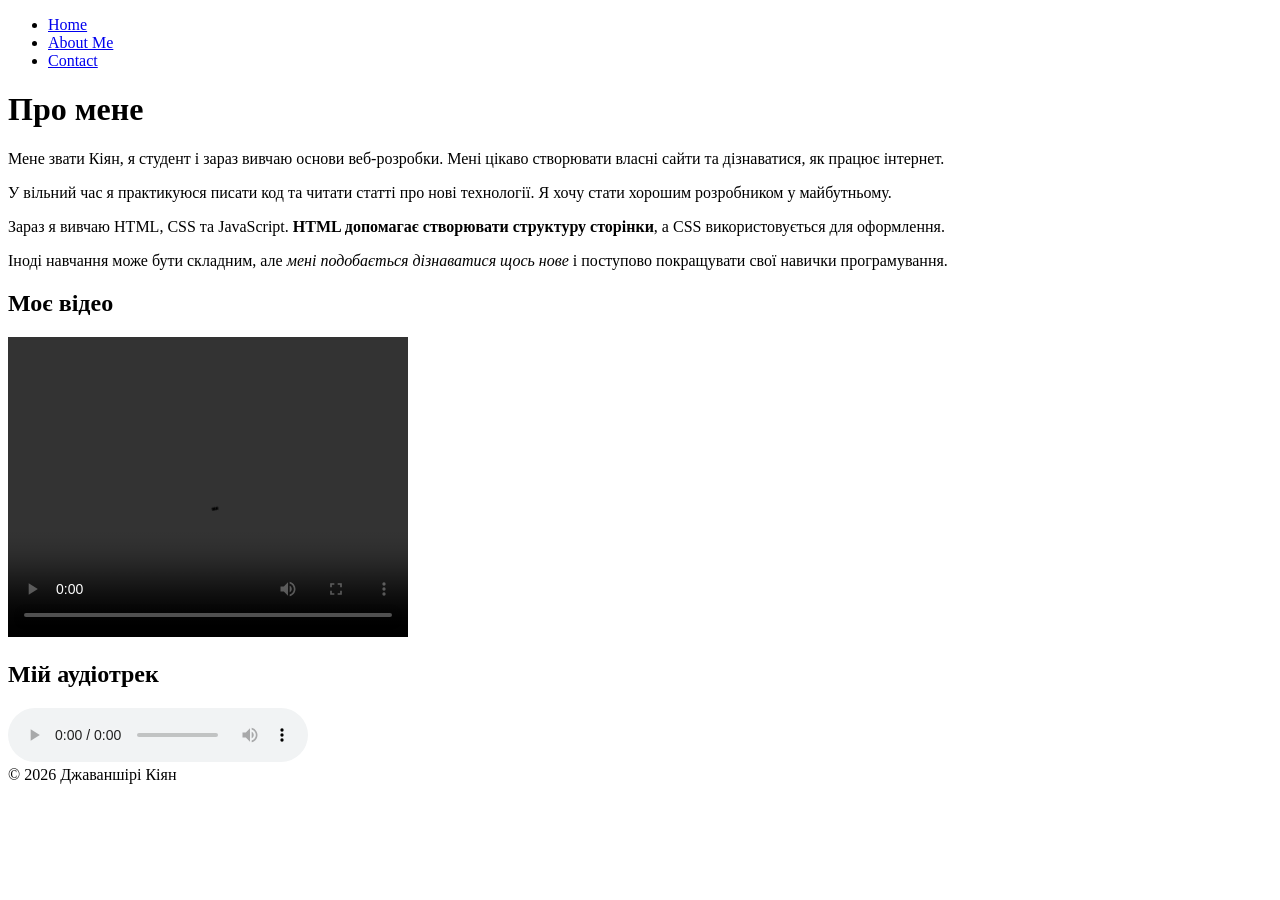
==== lab03/pages/about.html @ 9550bc75 "feat: add about me page" ====
<!doctype html>
<html lang="en">
  <head>
    <meta charset="UTF-8" />
    <meta name="viewport" content="width=device-width, initial-scale=1.0" />
    <title>About Me</title>
  </head>
  <body>
    <header>
      <nav>
        <ul>
          <li>
            <a href="../index.html"> Home </a>
          </li>
          <li>
            <a href="./pages/about.html"> About Me </a>
          </li>
          <li>
            <a href="./pages/contact.html"> Contact </a>
          </li>
        </ul>
      </nav>
    </header>
    <main>
      <h1>Про мене</h1>
      <p>
        Мене звати Кіян, я студент і зараз вивчаю основи веб-розробки. Мені
        цікаво створювати власні сайти та дізнаватися, як працює інтернет.
      </p>

      <p>
        У вільний час я практикуюся писати код та читати статті про нові
        технології. Я хочу стати хорошим розробником у майбутньому.
      </p>

      <p>
        Зараз я вивчаю HTML, CSS та JavaScript.
        <strong>HTML допомагає створювати структуру сторінки</strong>, а CSS
        використовується для оформлення.
      </p>

      <p>
        Іноді навчання може бути складним, але
        <em>мені подобається дізнаватися щось нове</em> і поступово покращувати
        свої навички програмування.
      </p>

      <h2>Моє відео</h2>
      <video controls width="400" height="300">
        <source src="../assets/media/flowers.mp4" type="video/mp4" />
        <source src="../assets/media/towers.mp4" type="video/mp4" />
        <p>Ваш браузер не підтримує HTML-відео.</p>
      </video>

      <h2>Мій аудіотрек</h2>
      <audio controls>
        <source
          src="../assets/media/kontraa-no-sleep-hiphop-music-473847.mp3"
          type="audio/mp3"
        />
        <source
          src="../assets/media/deltax-music-honey-kisses-413841.mp3"
          type="audio/mp3"
        />
        <p>Ваш браузер не підтримує цей аудіофайл.</p>
      </audio>
    </main>
    <footer>&copy; 2026 Джаваншірі Кіян</footer>
  </body>
</html>
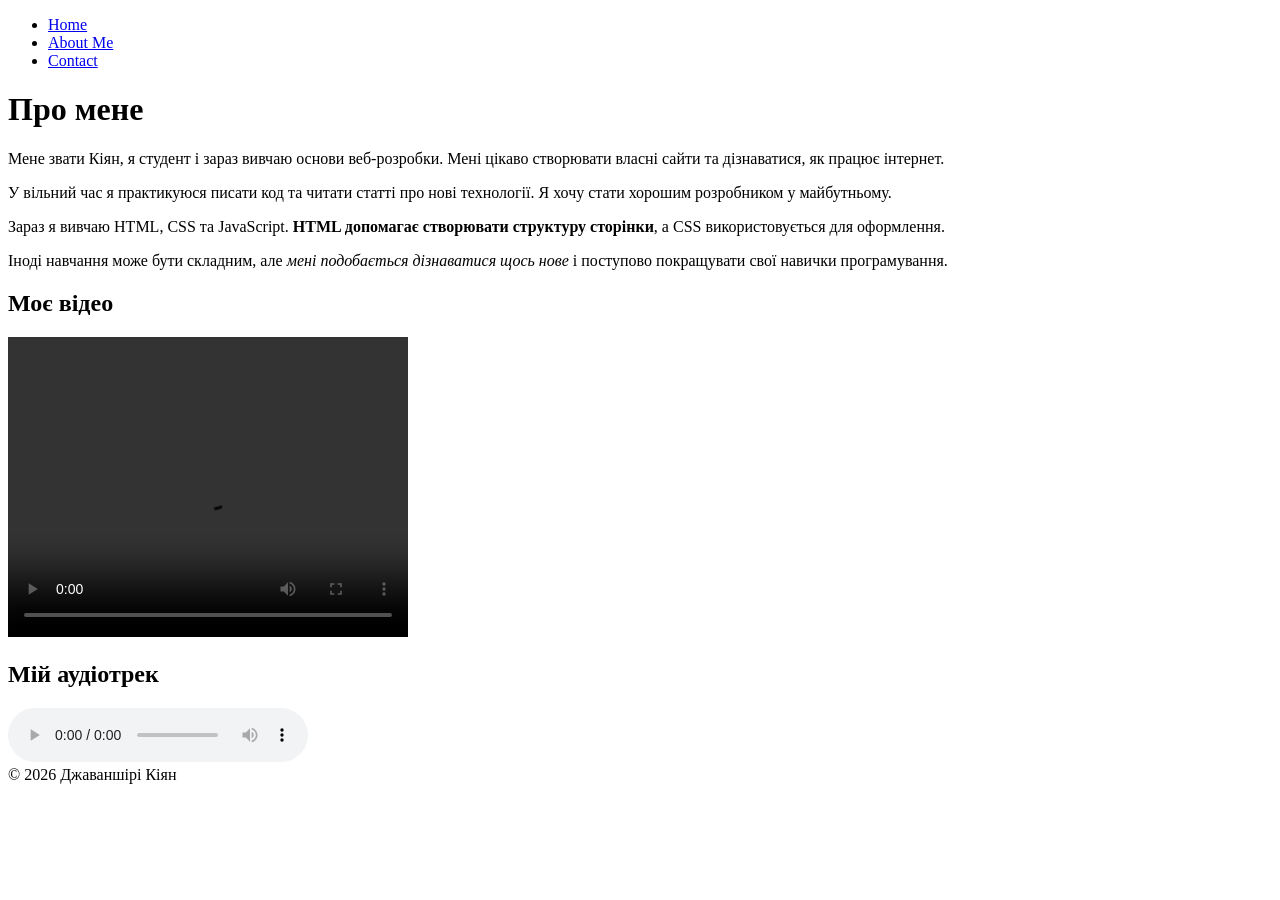
==== commit 2cebfacd: "fix: add minor changes in html files" ====
--- a/lab03/pages/about.html
+++ b/lab03/pages/about.html
@@ -1,5 +1,5 @@
 <!doctype html>
-<html lang="en">
+<html lang="uk">
   <head>
     <meta charset="UTF-8" />
     <meta name="viewport" content="width=device-width, initial-scale=1.0" />
@@ -13,10 +13,10 @@
             <a href="../index.html"> Home </a>
           </li>
           <li>
-            <a href="./pages/about.html"> About Me </a>
+            <a href="./about.html"> About Me </a>
           </li>
           <li>
-            <a href="./pages/contact.html"> Contact </a>
+            <a href="./contact.html"> Contact </a>
           </li>
         </ul>
       </nav>
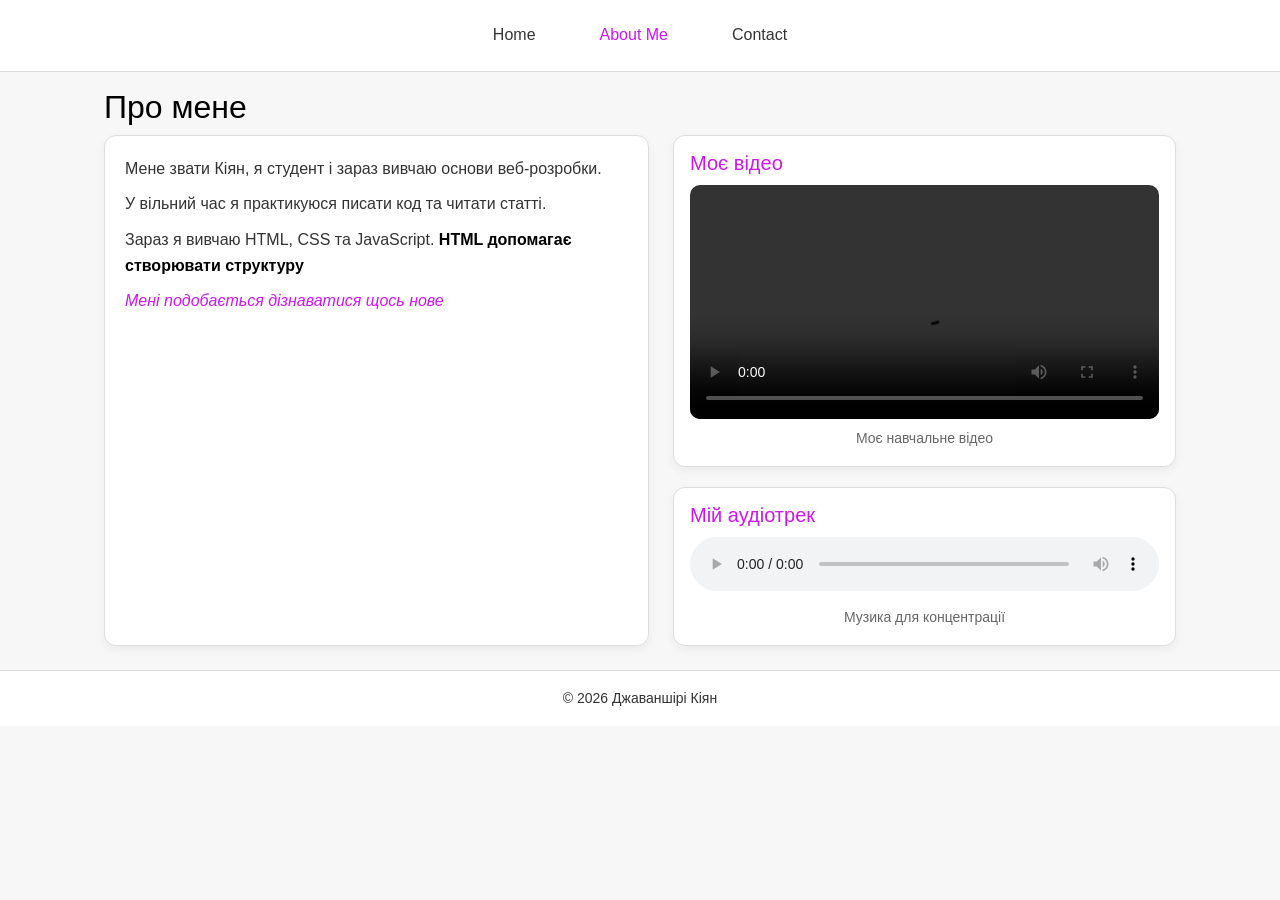
==== commit 57ee7894: "feat: add styles to all pages" ====
--- a/lab03/pages/about.html
+++ b/lab03/pages/about.html
@@ -3,68 +3,86 @@
   <head>
     <meta charset="UTF-8" />
     <meta name="viewport" content="width=device-width, initial-scale=1.0" />
+    <link rel="stylesheet" href="../styles/reset.css" />
+    <link rel="stylesheet" href="../styles/styles.css" />
+    <link rel="stylesheet" href="../styles/responsive.css" />
     <title>About Me</title>
   </head>
   <body>
-    <header>
-      <nav>
-        <ul>
-          <li>
-            <a href="../index.html"> Home </a>
-          </li>
-          <li>
-            <a href="./about.html"> About Me </a>
-          </li>
-          <li>
-            <a href="./contact.html"> Contact </a>
-          </li>
-        </ul>
-      </nav>
+    <header class="header">
+      <div class="container">
+        <nav class="header__nav">
+          <ul class="header__nav-list">
+            <li class="header__nav-item">
+              <a class="header__nav-link" href="../index.html"> Home </a>
+            </li>
+            <li class="header__nav-item">
+              <a class="header__nav-link active" href="./pages/about.html">
+                About Me
+              </a>
+            </li>
+            <li class="header__nav-item">
+              <a class="header__nav-link" href="./contact.html">
+                Contact
+              </a>
+            </li>
+          </ul>
+        </nav>
+      </div>
     </header>
-    <main>
-      <h1>Про мене</h1>
-      <p>
-        Мене звати Кіян, я студент і зараз вивчаю основи веб-розробки. Мені
-        цікаво створювати власні сайти та дізнаватися, як працює інтернет.
-      </p>
+    <main class="about">
+      <div class="container">
+        <h1 class="about__title">Про мене</h1>
 
-      <p>
-        У вільний час я практикуюся писати код та читати статті про нові
-        технології. Я хочу стати хорошим розробником у майбутньому.
-      </p>
+        <div class="about__content">
+          <div class="about__text">
+            <p class="about__paragraph">
+              Мене звати Кіян, я студент і зараз вивчаю основи веб-розробки.
+            </p>
 
-      <p>
-        Зараз я вивчаю HTML, CSS та JavaScript.
-        <strong>HTML допомагає створювати структуру сторінки</strong>, а CSS
-        використовується для оформлення.
-      </p>
+            <p class="about__paragraph">
+              У вільний час я практикуюся писати код та читати статті.
+            </p>
 
-      <p>
-        Іноді навчання може бути складним, але
-        <em>мені подобається дізнаватися щось нове</em> і поступово покращувати
-        свої навички програмування.
-      </p>
+            <p class="about__paragraph">
+              Зараз я вивчаю HTML, CSS та JavaScript.
+              <strong class="about__strong"
+                >HTML допомагає створювати структуру</strong
+              >
+            </p>
 
-      <h2>Моє відео</h2>
-      <video controls width="400" height="300">
-        <source src="../assets/media/flowers.mp4" type="video/mp4" />
-        <source src="../assets/media/towers.mp4" type="video/mp4" />
-        <p>Ваш браузер не підтримує HTML-відео.</p>
-      </video>
+            <p class="about__paragraph">
+              <em class="about__emphasis"
+                >Мені подобається дізнаватися щось нове</em
+              >
+            </p>
+          </div>
 
-      <h2>Мій аудіотрек</h2>
-      <audio controls>
-        <source
-          src="../assets/media/kontraa-no-sleep-hiphop-music-473847.mp3"
-          type="audio/mp3"
-        />
-        <source
-          src="../assets/media/deltax-music-honey-kisses-413841.mp3"
-          type="audio/mp3"
-        />
-        <p>Ваш браузер не підтримує цей аудіофайл.</p>
-      </audio>
+          <div class="about__media">
+            <div class="about__card">
+              <h2 class="about__subtitle">Моє відео</h2>
+              <video class="about__video" controls>
+                <source src="../assets/media/flowers.mp4" type="video/mp4" />
+              </video>
+              <p class="about__caption">Моє навчальне відео</p>
+            </div>
+
+            <div class="about__card">
+              <h2 class="about__subtitle">Мій аудіотрек</h2>
+              <audio class="about__audio" controls>
+                <source
+                  src="../assets/media/kontraa-no-sleep-hiphop-music-473847.mp3"
+                  type="audio/mp3"
+                />
+              </audio>
+              <p class="about__caption">Музика для концентрації</p>
+            </div>
+          </div>
+        </div>
+      </div>
     </main>
-    <footer>&copy; 2026 Джаваншірі Кіян</footer>
+    <footer class="footer">
+      <div class="container">&copy; 2026 Джаваншірі Кіян</div>
+    </footer>
   </body>
 </html>
--- a/lab03/styles/styles.css
+++ b/lab03/styles/styles.css
@@ -0,0 +1,373 @@
+:root {
+  --color-primary: #000000;
+  --color-accent: #cd17ee;
+  --color-bg: #f7f7f7;
+  --color-surface: #ffffff;
+  --color-text: #333333;
+  --color-border: #dbdee0;
+}
+
+*,
+*::before,
+*::after {
+  box-sizing: border-box;
+}
+
+body {
+  margin: 0;
+  font-family: Arial, sans-serif;
+  line-height: 143%;
+  color: var(--color-text);
+  background-color: var(--color-bg);
+}
+
+.container {
+  max-width: 1200px;
+  margin: 0 auto;
+  padding-inline: 64px;
+}
+
+.header {
+  padding-block: 16px;
+  background-color: #ffffff;
+  border-bottom: 1px solid var(--color-border);
+
+  .header__nav-list {
+    display: flex;
+    justify-content: center;
+    align-items: center;
+    gap: 0 40px;
+  }
+
+  .header__nav-item {
+    padding: 8px 12px;
+    border-radius: 10px;
+    transition: all 100ms ease-in-out;
+    cursor: pointer;
+  }
+  .header__nav-item:hover {
+    background-color: #eaeaea;
+  }
+
+  .header__nav-link {
+    display: block;
+    color: var(--color-text);
+    font-size: 16px;
+    font-weight: 500;
+  }
+  .header__nav-link:hover {
+    color: var(--color-primary);
+  }
+  .header__nav-link.active {
+    color: var(--color-accent);
+  }
+}
+
+/* ! Index.html styles ! */
+
+.home {
+  margin-block: 24px;
+  .home__title {
+    font-size: 36px;
+    color: var(--color-primary);
+    margin-bottom: 16px;
+  }
+
+  .home__subtitle {
+    font-size: 24px;
+    margin-top: 24px;
+    margin-bottom: 12px;
+    color: var(--color-accent);
+  }
+
+  .home__text {
+    margin-bottom: 10px;
+    font-size: 16px;
+  }
+
+  .home__btn {
+    padding: 10px 16px;
+    background-color: var(--color-accent);
+    color: #fff;
+    border: none;
+    border-radius: 8px;
+    cursor: pointer;
+    margin-bottom: 20px;
+  }
+
+  .home__content {
+    display: flex;
+    justify-content: space-between;
+    gap: 24px;
+    flex-wrap: wrap;
+  }
+
+  .home__content-card {
+    background-color: var(--color-surface);
+    padding: 20px;
+    border-radius: 12px;
+    border: 1px solid var(--color-border);
+    box-shadow: 0 4px 10px rgba(0, 0, 0, 0.05);
+    flex: 1;
+    min-width: 280px;
+  }
+
+  .home__list {
+    padding-left: 20px;
+    margin-bottom: 16px;
+
+    & li {
+      margin-bottom: 6px;
+    }
+  }
+
+  .home__figure {
+    max-width: 300px;
+
+    & img {
+      width: 100%;
+      height: auto;
+      border-radius: 12px;
+      box-shadow: 0 4px 12px rgba(0, 0, 0, 0.1);
+      display: block;
+    }
+
+    & figcaption {
+      text-align: center;
+      font-size: 14px;
+      margin-top: 8px;
+      color: #666;
+    }
+  }
+
+  .home__table {
+    width: 100%;
+    border-collapse: collapse;
+    margin-top: 20px;
+    background-color: var(--color-surface);
+
+    & caption {
+      margin-bottom: 10px;
+      font-weight: bold;
+    }
+
+    & th,
+    & td {
+      padding: 10px;
+      border: 1px solid var(--color-border);
+      text-align: left;
+    }
+
+    & thead {
+      background-color: var(--color-accent);
+      color: white;
+    }
+
+    & tbody tr:nth-child(even) {
+      background-color: #f2f2f2;
+    }
+  }
+}
+
+/* ! about.html ! */
+
+.about {
+  margin-block: 24px;
+
+  .about__title {
+    font-size: 32px;
+    margin-bottom: 16px;
+    color: var(--color-primary);
+  }
+
+  .about__subtitle {
+    font-size: 20px;
+    margin-bottom: 10px;
+    color: var(--color-accent);
+  }
+
+  .about__paragraph {
+    font-size: 16px;
+    line-height: 1.6;
+    margin-bottom: 10px;
+    color: var(--color-text);
+  }
+
+  .about__strong {
+    font-weight: 600;
+    color: var(--color-primary);
+  }
+
+  .about__emphasis {
+    font-style: italic;
+    color: var(--color-accent);
+  }
+
+  .about__content {
+    display: flex;
+    gap: 24px;
+    flex-wrap: wrap;
+  }
+
+  .about__text {
+    flex: 1;
+    min-width: 280px;
+
+    background: var(--color-surface);
+    padding: 20px;
+    border-radius: 12px;
+    border: 1px solid var(--color-border);
+    box-shadow: 0 4px 10px rgba(0, 0, 0, 0.05);
+  }
+
+  .about__media {
+    flex: 1;
+    min-width: 280px;
+
+    display: flex;
+    flex-direction: column;
+    gap: 20px;
+  }
+
+  .about__card {
+    background: var(--color-surface);
+    padding: 16px;
+    border-radius: 12px;
+    border: 1px solid var(--color-border);
+    box-shadow: 0 4px 10px rgba(0, 0, 0, 0.05);
+  }
+
+  .about__video {
+    width: 100%;
+    max-width: 500px;
+    border-radius: 10px;
+    display: block;
+    margin-bottom: 8px;
+  }
+
+  .about__audio {
+    width: 100%;
+    margin-bottom: 8px;
+  }
+
+  .about__caption {
+    font-size: 14px;
+    color: #666;
+    text-align: center;
+  }
+}
+
+/* ! contact.html !*/
+
+.contact {
+  margin-block: 24px;
+  display: flex;
+  justify-content: center;
+
+  .contact__form {
+    width: 100%;
+    max-width: 800px;
+    background: var(--color-surface);
+    padding: 24px;
+    border-radius: 12px;
+    border: 1px solid var(--color-border);
+    box-shadow: 0 4px 12px rgba(0, 0, 0, 0.05);
+  }
+
+  .contact__title {
+    font-size: 24px;
+    margin-bottom: 16px;
+    color: var(--color-primary);
+  }
+
+  .contact__fieldset {
+    border: none;
+    margin-bottom: 16px;
+    padding: 0;
+    display: flex;
+    flex-direction: column;
+    gap: 6px;
+  }
+
+  .contact__label {
+    font-size: 14px;
+    color: var(--color-text);
+  }
+
+  .contact__input,
+  .contact__select,
+  .contact__textarea {
+    width: 100%;
+    padding: 12px 14px;
+    border: 1px solid var(--color-border);
+    border-radius: 10px;
+    background: #fff;
+    font-size: 14px;
+  }
+
+  .contact__input:focus,
+  .contact__select:focus,
+  .contact__textarea:focus {
+    outline: none;
+    border-color: var(--color-primary);
+    box-shadow: 0 0 0 3px rgba(29, 78, 137, 0.15);
+  }
+
+  .contact__input:valid {
+    border-color: #4caf50;
+  }
+
+  .contact__input:invalid:not(:placeholder-shown) {
+    border-color: #e53935;
+  }
+
+  .contact__radio-label,
+  .contact__checkbox-label {
+    display: flex;
+    align-items: center;
+    gap: 8px;
+    font-size: 14px;
+  }
+
+  .contact__radio,
+  .contact__checkbox {
+    accent-color: var(--color-accent);
+    cursor: pointer;
+  }
+
+  .contact__actions {
+    display: flex;
+    gap: 12px;
+    margin-top: 10px;
+  }
+
+  .contact__button {
+    padding: 12px 18px;
+    border: none;
+    border-radius: 10px;
+    background: var(--color-primary);
+    color: #fff;
+    cursor: pointer;
+    transition: 0.2s;
+  }
+
+  .contact__button:hover {
+    opacity: 0.92;
+  }
+
+  .contact__button--secondary {
+    background: #aaa;
+  }
+}
+
+.footer {
+  padding-block: 16px;
+  background-color: #ffffff;
+  display: flex;
+  justify-content: center;
+  align-items: center;
+  color: var(--color-text);
+  font-size: 14px;
+  font-weight: 500;
+  border-top: 1px solid var(--color-border);
+}
--- a/lab03/styles/responsive.css
+++ b/lab03/styles/responsive.css
@@ -0,0 +1,257 @@
+@media (max-width: 1024px) {
+  .container {
+    max-width: 940px;
+    padding-inline: 32px;
+  }
+
+  .header {
+    .header__nav-list {
+      gap: 0 24px;
+    }
+
+    .header__nav-link {
+      font-size: 15px;
+    }
+  }
+}
+
+@media (max-width: 768px) {
+  .container {
+    max-width: 580px;
+    padding-inline: 16px;
+  }
+
+  .header {
+    .header__nav-list {
+      flex-direction: column;
+      gap: 10px;
+    }
+
+    .header__nav-item {
+      width: 100%;
+      text-align: center;
+    }
+
+    .header__nav-link {
+      font-size: 14px;
+    }
+  }
+
+  .footer {
+    font-size: 13px;
+    text-align: center;
+    padding-block: 12px;
+  }
+}
+
+@media (max-width: 1024px) {
+  .home {
+    .home__title {
+      font-size: 32px;
+    }
+
+    .home__subtitle {
+      font-size: 22px;
+    }
+
+    .home__content {
+      gap: 16px;
+    }
+
+    .home__content-card {
+      padding: 16px;
+    }
+
+    .home__figure {
+      max-width: 260px;
+    }
+  }
+}
+
+@media (max-width: 768px) {
+  .home {
+    margin-block: 16px;
+
+    .home__title {
+      font-size: 28px;
+    }
+
+    .home__subtitle {
+      font-size: 20px;
+    }
+
+    .home__text {
+      font-size: 14px;
+    }
+
+    .home__btn {
+      width: 100%;
+      text-align: center;
+    }
+
+    .home__content {
+      flex-direction: column;
+      gap: 16px;
+    }
+
+    .home__content-card {
+      width: 100%;
+      padding: 16px;
+    }
+
+    .home__figure {
+      max-width: 100%;
+    }
+
+    .home__table {
+      display: block;
+      overflow-x: auto;
+      white-space: nowrap;
+    }
+  }
+}
+
+@media (max-width: 1024px) {
+  .about {
+    .about__title {
+      font-size: 28px;
+    }
+
+    .about__subtitle {
+      font-size: 18px;
+    }
+
+    .about__content {
+      gap: 16px;
+    }
+
+    .about__text {
+      padding: 16px;
+    }
+
+    .about__card {
+      padding: 14px;
+    }
+
+    .about__video {
+      max-width: 100%;
+    }
+  }
+}
+
+@media (max-width: 768px) {
+  .about {
+    margin-block: 16px;
+
+    .about__title {
+      font-size: 24px;
+    }
+
+    .about__subtitle {
+      font-size: 18px;
+    }
+
+    .about__paragraph {
+      font-size: 14px;
+    }
+
+    .about__content {
+      flex-direction: column;
+      gap: 16px;
+    }
+
+    .about__text {
+      padding: 16px;
+    }
+
+    .about__media {
+      gap: 16px;
+    }
+
+    .about__card {
+      padding: 14px;
+    }
+
+    .about__video {
+      width: 100%;
+      max-width: 100%;
+    }
+
+    .about__audio {
+      width: 100%;
+    }
+
+    .about__caption {
+      font-size: 13px;
+    }
+  }
+}
+
+@media (max-width: 1024px) {
+  .contact {
+    .contact__form {
+      max-width: 700px;
+      padding: 20px;
+    }
+
+    .contact__title {
+      font-size: 22px;
+    }
+
+    .contact__fieldset {
+      margin-bottom: 14px;
+    }
+
+    .contact__input,
+    .contact__select,
+    .contact__textarea {
+      padding: 10px 12px;
+    }
+
+    .contact__actions {
+      gap: 10px;
+    }
+  }
+}
+
+@media (max-width: 768px) {
+  .contact {
+    margin-block: 16px;
+
+    .contact__form {
+      max-width: 100%;
+      padding: 16px;
+    }
+
+    .contact__title {
+      font-size: 20px;
+    }
+
+    .contact__label {
+      font-size: 13px;
+    }
+
+    .contact__input,
+    .contact__select,
+    .contact__textarea {
+      font-size: 13px;
+      padding: 10px;
+    }
+
+    .contact__radio-label,
+    .contact__checkbox-label {
+      font-size: 13px;
+    }
+
+    .contact__actions {
+      flex-direction: column;
+      gap: 10px;
+    }
+
+    .contact__button {
+      width: 100%;
+      text-align: center;
+      padding: 12px;
+    }
+  }
+}
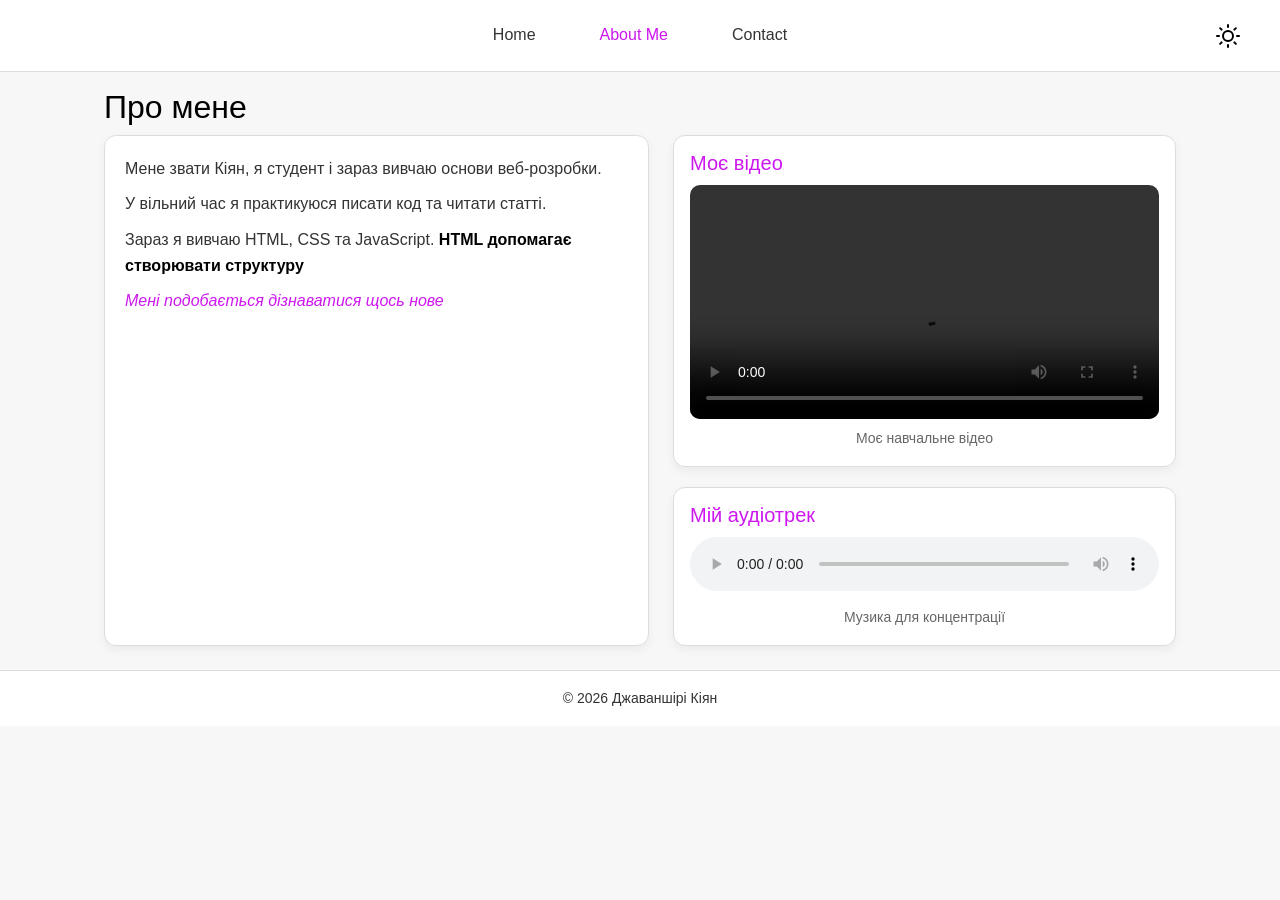
==== commit e6072133: "feat: complete part of the task" ====
--- a/lab03/pages/about.html
+++ b/lab03/pages/about.html
@@ -7,27 +7,104 @@
     <link rel="stylesheet" href="../styles/styles.css" />
     <link rel="stylesheet" href="../styles/responsive.css" />
     <title>About Me</title>
+    <script src="../js/main.js" defer></script>
   </head>
   <body>
     <header class="header">
       <div class="container">
+        <button data-menu-btn aria-expanded="false" class="burger">
+          <svg
+            xmlns="http://www.w3.org/2000/svg"
+            width="24"
+            height="24"
+            viewBox="0 0 24 24"
+            fill="none"
+            stroke="currentColor"
+            stroke-width="2"
+            stroke-linecap="round"
+            stroke-linejoin="round"
+            class="feather feather-align-left"
+          >
+            <line x1="17" y1="10" x2="3" y2="10"></line>
+            <line x1="21" y1="6" x2="3" y2="6"></line>
+            <line x1="21" y1="14" x2="3" y2="14"></line>
+            <line x1="17" y1="18" x2="3" y2="18"></line>
+          </svg>
+        </button>
+        <nav data-menu class="burger-nav">
+          <ul class="burger-nav__list">
+            <li class="burger-nav__list-item">
+              <a class="burger-nav__list-link" href="../index.html"> Home </a>
+            </li>
+            <li class="burger-nav__list-item">
+              <a class="burger-nav__list-link" href="./about.html">
+                About Me
+              </a>
+            </li>
+            <li class="burger-nav__list-item">
+              <a class="burger-nav__list-link" href="./contact.html">
+                Contact
+              </a>
+            </li>
+          </ul>
+        </nav>
         <nav class="header__nav">
           <ul class="header__nav-list">
             <li class="header__nav-item">
               <a class="header__nav-link" href="../index.html"> Home </a>
             </li>
             <li class="header__nav-item">
-              <a class="header__nav-link active" href="./pages/about.html">
+              <a class="header__nav-link" href="./pages/about.html">
                 About Me
               </a>
             </li>
             <li class="header__nav-item">
-              <a class="header__nav-link" href="./contact.html">
-                Contact
-              </a>
+              <a class="header__nav-link" href="./contact.html"> Contact </a>
             </li>
           </ul>
         </nav>
+        <button data-theme-toggle class="theme-toggle">
+          <div class="theme-toggle-sun">
+            <svg
+              xmlns="http://www.w3.org/2000/svg"
+              width="24"
+              height="24"
+              viewBox="0 0 24 24"
+              fill="none"
+              stroke="currentColor"
+              stroke-width="2"
+              stroke-linecap="round"
+              stroke-linejoin="round"
+              class="feather feather-sun"
+            >
+              <circle cx="12" cy="12" r="5"></circle>
+              <line x1="12" y1="1" x2="12" y2="3"></line>
+              <line x1="12" y1="21" x2="12" y2="23"></line>
+              <line x1="4.22" y1="4.22" x2="5.64" y2="5.64"></line>
+              <line x1="18.36" y1="18.36" x2="19.78" y2="19.78"></line>
+              <line x1="1" y1="12" x2="3" y2="12"></line>
+              <line x1="21" y1="12" x2="23" y2="12"></line>
+              <line x1="4.22" y1="19.78" x2="5.64" y2="18.36"></line>
+              <line x1="18.36" y1="5.64" x2="19.78" y2="4.22"></line>
+            </svg>
+          </div>
+          <div class="theme-toggle-moon">
+            <svg
+              xmlns="http://www.w3.org/2000/svg"
+              width="24"
+              height="24"
+              viewBox="0 0 24 24"
+              fill="none"
+              stroke="currentColor"
+              stroke-width="2"
+              stroke-linecap="round"
+              stroke-linejoin="round"
+              class="feather feather-moon"
+            >
+              <path d="M21 12.79A9 9 0 1 1 11.21 3 7 7 0 0 0 21 12.79z"></path>
+            </svg>
+          </div>
+        </button>
       </div>
     </header>
     <main class="about">
@@ -81,8 +158,11 @@
         </div>
       </div>
     </main>
+    <button data-top hidden class="btn-top">↑</button>
     <footer class="footer">
-      <div class="container">&copy; 2026 Джаваншірі Кіян</div>
+      <div class="container">
+        &copy; <span data-footer></span> Джаваншірі Кіян
+      </div>
     </footer>
   </body>
 </html>
--- a/lab03/styles/styles.css
+++ b/lab03/styles/styles.css
@@ -21,10 +21,149 @@
   background-color: var(--color-bg);
 }
 
+.theme-dark {
+  background-color: #5e5e5e;
+}
+
+.accordion {
+  margin-top: 24px;
+  border: 1px solid #e5e7eb;
+  border-radius: 10px;
+  margin-bottom: 10px;
+  overflow: hidden;
+  background: #fff;
+}
+
+.accordion__btn {
+  width: 100%;
+  padding: 14px 16px;
+
+  background: #f9fafb;
+  border: none;
+  cursor: pointer;
+
+  font-size: 16px;
+  font-weight: 500;
+
+  display: flex;
+  justify-content: space-between;
+  align-items: center;
+
+  transition: background 0.2s;
+}
+
+.accordion__btn:hover {
+  background: #f3f4f6;
+}
+
+.accordion__btn::after {
+  content: "▾";
+  font-size: 14px;
+  transition: transform 0.3s ease;
+}
+
+.accordion.is-open .accordion__btn::after {
+  transform: rotate(180deg);
+}
+
+.accordion__summary {
+  padding: 14px 16px;
+  font-size: 14px;
+  color: #4b5563;
+
+  border-top: 1px solid #e5e7eb;
+
+  animation: fadeIn 0.2s ease;
+}
+
+.btn-top {
+  position: fixed;
+  bottom: 100px;
+  right: 64px;
+  padding: 12px 16px;
+  border-radius: 999px;
+  background-color: #000000;
+  color: #ffffff;
+  cursor: pointer;
+}
+
 .container {
   max-width: 1200px;
   margin: 0 auto;
   padding-inline: 64px;
+}
+
+.theme-toggle {
+  position: absolute;
+  right: 32px;
+  top: 16px;
+  background: none;
+  border: none;
+  cursor: pointer;
+  padding: 8px;
+  z-index: 1001;
+}
+
+.burger {
+  display: none;
+  background: none;
+  border: none;
+  cursor: pointer;
+  padding: 8px;
+  z-index: 1001;
+}
+
+.burger svg {
+  width: 28px;
+  height: 28px;
+}
+
+.burger-nav {
+  display: none;
+  position: fixed;
+  top: 0;
+  right: 0;
+  width: 220px;
+  height: 100vh;
+
+  background: #222;
+  color: white;
+
+  transform: translateX(100%);
+  transition: transform 0.3s ease;
+
+  z-index: 1000;
+  padding-top: 80px;
+}
+
+.burger-nav.is-open {
+  transform: translateX(0);
+}
+
+.burger-nav__list {
+  list-style: none;
+  padding: 0;
+  margin: 0;
+}
+
+.burger-nav__list-item {
+  border-bottom: 1px solid rgba(255, 255, 255, 0.1);
+}
+
+.burger-nav__list-link {
+  display: block;
+  padding: 15px 20px;
+  color: white;
+  text-decoration: none;
+  transition: background 0.2s;
+}
+
+.burger-nav__list-link:hover {
+  background: rgba(255, 255, 255, 0.1);
+}
+
+.burger-nav__list-link.is-active {
+  background: rgba(255, 255, 255, 0.2);
 }
 
 .header {
--- a/lab03/styles/responsive.css
+++ b/lab03/styles/responsive.css
@@ -21,8 +21,17 @@
     padding-inline: 16px;
   }
 
+  .burger {
+    display: block;
+  }
+
+  .burger-nav {
+    display: block;
+  }
+
   .header {
     .header__nav-list {
+      display: none;
       flex-direction: column;
       gap: 10px;
     }
